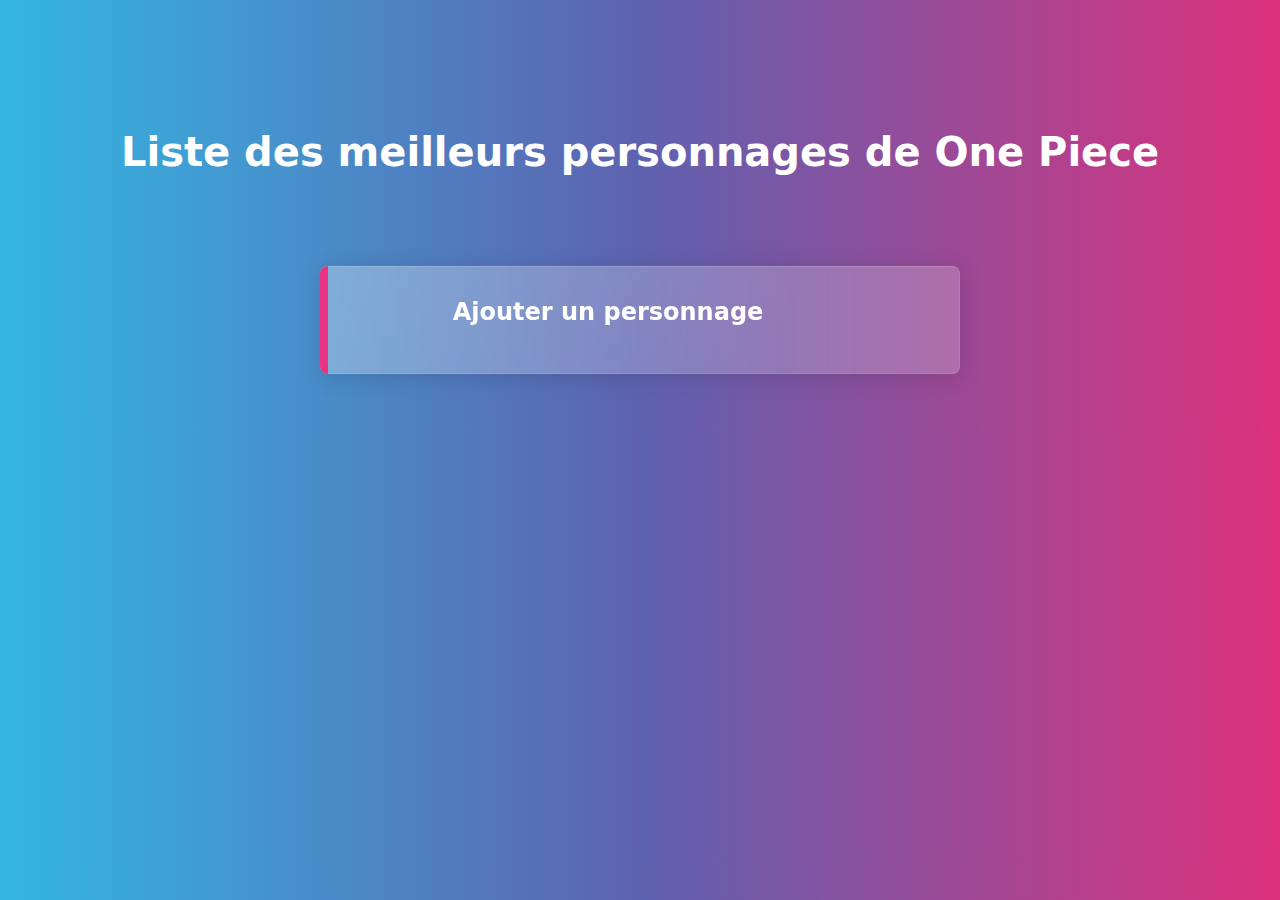
==== index.html @ a930a5ee "ajout du projet brut" ====
<!DOCTYPE HTML>
<html>

<head>
    <title>Liste des meilleurs personnages de One Piece</title>
    <link rel="stylesheet" href="css/bootstrap.min.css">
    <link rel="stylesheet" href="css/application.css">
    <meta charset="UTF-8">

    <script src="vue/VuePersonnage.js"></script>
    <script src="donnee/PersonnageDAO.js"></script>
    <script src="modele/Personnage.js"></script>
    <script src="vue/VueAjouterPersonnage.js"></script>
    <script src="vue/VueListePersonnage.js"></script>
    <script src="vue/VueModifierPersonnage.js"></script>
    <script defer src="Application.js"></script>
</head>

<body>
    <div id="page-chargement-application">Chargement de l'application "Liste des meilleurs personnages de One Piece</div>

    <script type="plain/text" id="html-vue-liste-personnage">
        <h1 class="titre">Liste des meilleurs personnages de One Piece</h1>

        <div class="flextainer ajouter-personnage">
            <div style="width: 50%;">
                <a href="#ajouter-personnage">
                    <div class="alert alert-dismissible alert-primary">
                        <h4 class="alert-heading" style="text-align: center;">Ajouter un personnage</h4> 
                    </div>
                </a>            
            </div>
        </div>
        <ul id="liste-personnage">
            <li>
                <div class="flextainer">
                    <div style="width: 70%;">
                        <a href="#personnage/{Personnage.idModifier}">
                            <div class="alert alert-dismissible alert-warning">
                                <h4 class="alert-heading">{Personnage.nom}</h4> 
                                <a href="#modifier-personnage/{Personnage.idModifier}"> 
                                    <button type="button" class="btn btn-secondary">Modifier</button>
                                </a>
                            </div>
                        </a>            
                    </div>
                </div>
            </li>
        </ul>     
    </script>

    <script type="plain/text" id="html-vue-ajouter-personnage">
        <h1 class="titre">Ajouter un personnage de One Piece</h1>

        <form id="formulaire-ajouter">
            <div class="flextainer">
                <div style="width: 60%;">
                    <div class="form-group" style="text-align: center;">
                        <label class="col-form-label mt-4" for="personnage-nom">Nom : </label>
                        <input type="text" class="form-control" placeholder="Nom du personnage" id="personnage-nom">
                    </div>
                </div>
            </div>

            <div class="flextainer">
                <div style="width: 60%;">
                    <div class="form-group" style="text-align: center;">
                        <label class="col-form-label mt-4" for="personnage-equipage">Équipage : </label>
                        <input type="text" class="form-control" placeholder="Équipage du personnage" id="personnage-equipage">
                    </div>
                </div>
            </div>

            <div class="flextainer">
                <div style="width: 60%;">
                    <div class="form-group" style="text-align: center;">
                        <label class="col-form-label mt-4" for="personnage-description">Description : </label>
                        <textarea class="form-control" id="personnage-description" rows="4" style="height: 123px;"
                            placeholder="Description du personnage"></textarea>
                    </div>
                </div>
            </div>

            <div class="flextainer">
                <div style="width: 60%;">
                    <div class="form-group" style="text-align: center;">
                        <label class="col-form-label mt-4" for="personnage-prime">Prime</label>
                        <input type="text" class="form-control" placeholder="Prime du personnage" id="personnage-prime">
                    </div>
                </div>
            </div>

            <div class="flextainer">
                <button type="submit" id="enregistrer" class="btn btn-success">Ajouter un personnage</button>
                <a href="#">
                    <button type="button" class="btn btn-warning">Annuler</button>
                </a>
            </div>
            
        </form>
    </script>

    <script type="plain/text" id="html-vue-personnage">
        <h1 class="titre">Personnage de One Piece</h1>
        <div class="flextainer">
            <div style="text-align: center; width: 60%;">
                <h1 id="personnage-nom" class="text-warning"></h1>
                <h2 id="personnage-equipage" class="text-secondary"></h2>
                <h4 id="personnage-description" class="text-info"></h4>
                <h4 id="personnage-prime" class="text-danger"></h4>
    
                <a href="#">
                    <button type="button" class="btn btn-warning">Revenir à la liste des personnages</button>
                </a>
            </div>
        </div>
    </script>

    <script type="plain/text" id="html-vue-modifier-personnage">
        <h1 class="titre">Modifier un personnage de One Piece</h1>

        <form id="formulaire-modifier">
            
            <div class="flextainer">
                <div style="width: 60%;">
                    <div class="form-group" style="text-align: center;">
                        <label class="col-form-label mt-4" for="personnage-nom">Nom : </label>
                        <textarea class="form-control" id="personnage-nom" rows="1" placeholder="Nom"></textarea>
                    </div>
                </div>
            </div>

            <div class="flextainer">
                <div style="width: 60%;">
                    <div class="form-group" style="text-align: center;">
                        <label class="col-form-label mt-4" for="personnage-equipage">Équipage : </label>
                        <textarea class="form-control" id="personnage-equipage" rows="1" placeholder="Equipage"></textarea>
                    </div>
                </div>
            </div>

            <div class="flextainer">
                <div style="width: 60%;">
                    <div class="form-group" style="text-align: center;">
                        <label class="col-form-label mt-4" for="personnage-description">Description : </label>
                        <textarea class="form-control" id="personnage-description" rows="4" placeholder="Description du personnage"></textarea>
                    </div>
                </div>
            </div>

            <div class="flextainer">
                <div style="width: 60%;">
                    <div class="form-group" style="text-align: center;">
                        <label class="col-form-label mt-4" for="personnage-prime">Prime</label>
                        <textarea class="form-control" id="personnage-prime" rows="1" placeholder="Prime"></textarea>
                    </div>
                </div>
            </div>

            <div class="flextainer">
                <button type="submit" id="enregistrer" name="enregistrer" class="btn btn-success">Modifier un personnage</button>
                <a href="#">
                    <button type="button" class="btn btn-danger">Annuler</button>
                </a>
            </div>
            
        </form>


        <br><br><br><br><br>
    </script>


</body>

</html>
---- css/application.css ----
#page-chargement-application{
    position:relative;
    height:100vh;
    background-image:url(../decoration/pngwing.com.png);
    background-repeat:no-repeat;
    background-size:contain;
    background-position:bottom center;
    background-attachment:fixed;
  
    text-align:center;
    font-size:2rem;
    font-family:'The Perfect Christmas', sans-serif;
    font-weight:normal;
    line-height:1.8rem;
  
    padding:5%;
    color:var(--theme-blanc);
    text-shadow: 2px 2px var(--theme-noir);
    animation: pulse 1.5s infinite;
    animation-direction: alternate;
  }

  .flextainer{
    padding-top: 2%;
    display: flex;
    justify-content: center;
  }

  li{
    list-style-type: none;
  }

  .ajouter-personnage{
    margin-bottom: 3%;
  }

  .flextainer a{
    text-decoration: none;
  }

  .titre{
    margin-top: 10%;
    margin-bottom: 5%;
    text-align: center;
  }
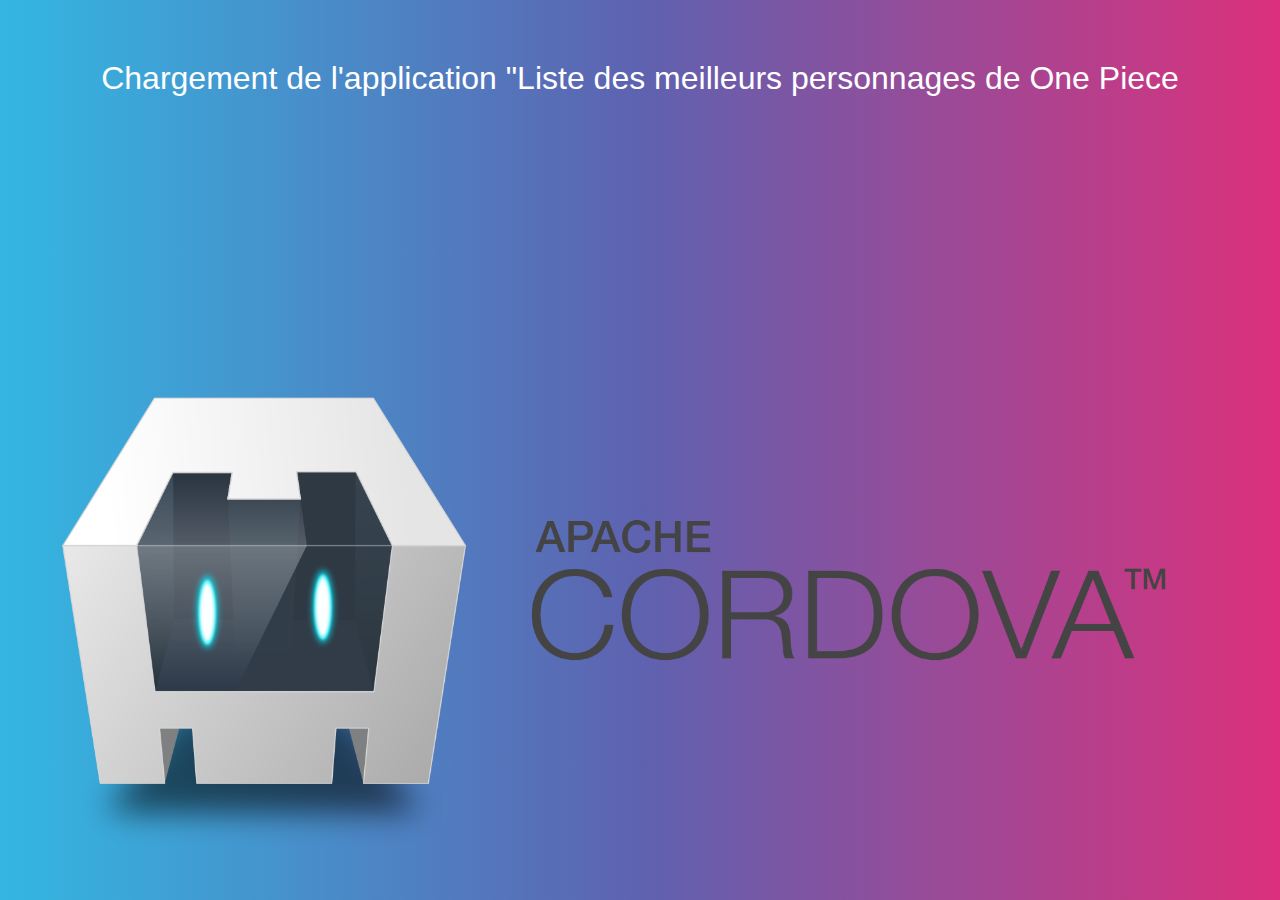
==== commit a59f8579: "Fonctionnement des fonctions" ====
--- a/index.html
+++ b/index.html
@@ -35,10 +35,10 @@
             <li>
                 <div class="flextainer">
                     <div style="width: 70%;">
-                        <a href="#personnage/{Personnage.idModifier}">
+                        <a href="#personnage/{Personnage.id}">
                             <div class="alert alert-dismissible alert-warning">
                                 <h4 class="alert-heading">{Personnage.nom}</h4> 
-                                <a href="#modifier-personnage/{Personnage.idModifier}"> 
+                                <a href="#modifier-personnage/{Personnage.id}"> 
                                     <button type="button" class="btn btn-secondary">Modifier</button>
                                 </a>
                             </div>
